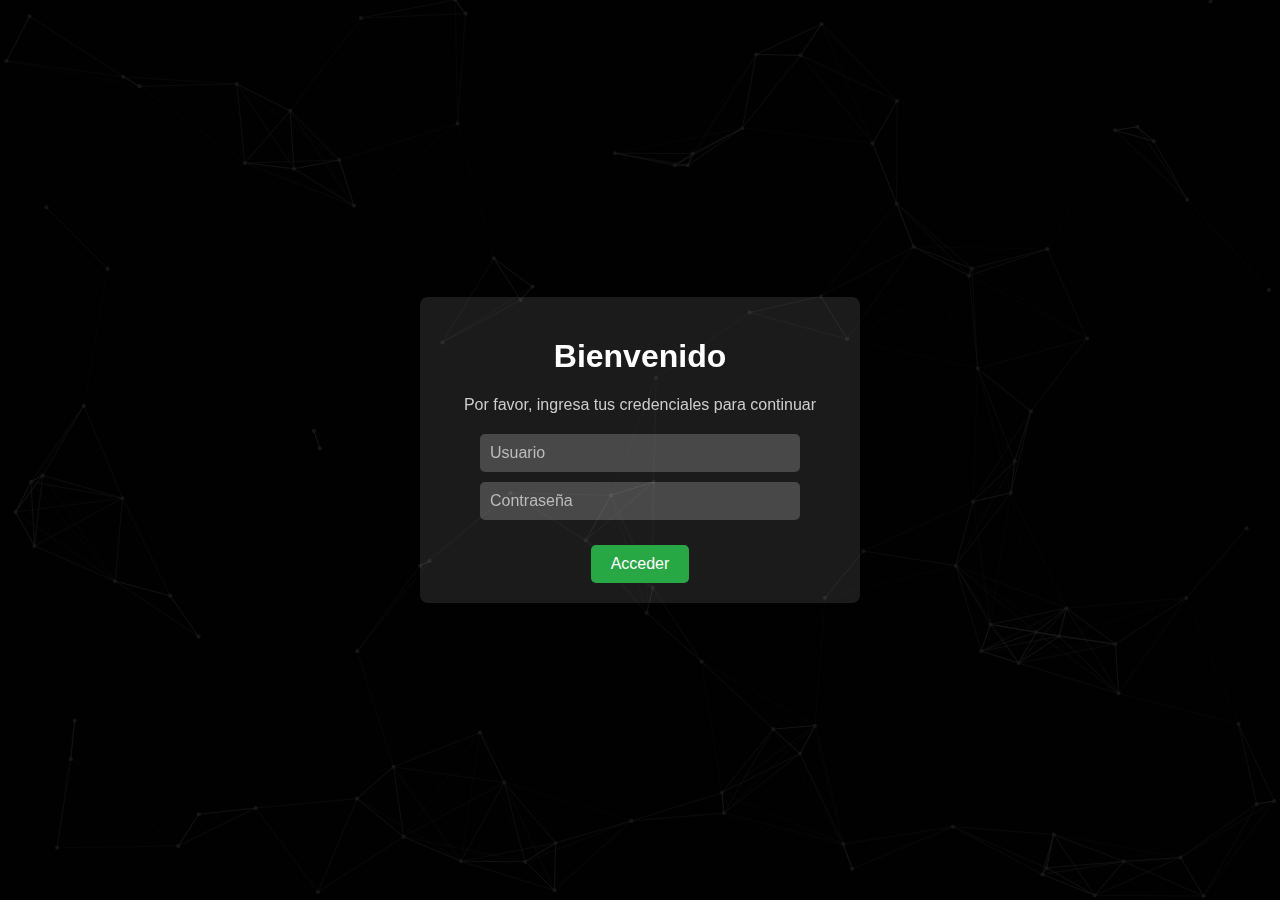
==== Bd/index.html @ 912af2e2 "agregando bd de clientes" ====
<!DOCTYPE html>
<html lang="en">
<head>
    <meta charset="UTF-8">
    <meta name="viewport" content="width=device-width, initial-scale=1.0">
    <title>Gestión de Clientes</title>
    <link rel="stylesheet" href="style.css">
</head>
<body>
    <!-- Fondo dinámico -->
    <canvas id="backgroundCanvas"></canvas>

    <!-- Pantalla de carga -->
    <div id="loadingScreen" class="loading-screen">
        <div class="login-form">
            <h1>Bienvenido</h1>
            <p>Por favor, ingresa tus credenciales para continuar</p>
            <input type="text" id="username" placeholder="Usuario" required>
            <input type="password" id="password" placeholder="Contraseña" required>
            <button id="loginBtn">Acceder</button>
        </div>
    </div>

    <!-- Contenedor principal -->
    <div class="container" style="display: none;">
        <h1>Gestión de Clientes</h1>

        <!-- Formulario para agregar clientes -->
        <form id="clienteForm">
            <input type="text" id="nombre" placeholder="Nombre" required>
            <input type="text" id="ip_address" placeholder="IP Address" required>
            <input type="date" id="fecha_ingreso" required>
            <input type="date" id="proxima_fecha_pago" required>
            <select id="plan_contratado" required>
                <option value="">Selecciona un Plan</option>
                <option value="Plan Básico">Plan Básico</option>
                <option value="Plan Estándar">Plan Estándar</option>
                <option value="Plan Premium">Plan Premium</option>
                <option value="Plan Corporativo">Plan Corporativo</option>
                <option value="Plan Personalizado">Plan Personalizado</option>
            </select>
            <input type="number" id="efectivo_a_pagar" placeholder="Efectivo a Pagar ($)" required>
            <button type="submit">Agregar Cliente</button>
        </form>

        <!-- Tabla para mostrar clientes -->
        <h2>Lista de Clientes</h2>
        <table id="clientesTable">
            <thead>
                <tr>
                    <th>ID</th>
                    <th>Nombre</th>
                    <th>IP Address</th>
                    <th>Fecha de Ingreso</th>
                    <th>Próxima Fecha de Pago</th>
                    <th>Plan Contratado</th>
                    <th>Efectivo a Pagar</th>
                    <th>Acciones</th>
                </tr>
            </thead>
            <tbody></tbody>
        </table>

        <!-- Botón para exportar -->
        <button id="exportar">Exportar a CSV</button>
    </div>

    <script src="app.js"></script>
</body>
</html>
---- Bd/style.css ----
/* Fondo dinámico */
body {
    margin: 0;
    padding: 0;
    overflow: hidden;
    font-family: 'Arial', sans-serif;
    background-color: #121212;
    color: #fff;
}

canvas#backgroundCanvas {
    position: fixed;
    top: 0;
    left: 0;
    width: 100%;
    height: 100%;
    z-index: -1;
}

/* Loading Screen */
.loading-screen {
    position: fixed;
    top: 0;
    left: 0;
    width: 100%;
    height: 100%;
    display: flex;
    justify-content: center;
    align-items: center;
    background: rgba(0, 0, 0, 0.9);
    z-index: 9999;
}

.login-form {
    text-align: center;
    background: rgba(255, 255, 255, 0.1);
    padding: 20px;
    border-radius: 8px;
    box-shadow: 0px 4px 15px rgba(0, 0, 0, 0.3);
    width: 90%;
    max-width: 400px;
}

.login-form h1 {
    font-size: 2rem;
    color: #fff;
}

.login-form p {
    margin: 10px 0 20px;
    color: #ccc;
}

.login-form input {
    display: block;
    margin: 10px auto;
    padding: 10px;
    width: 80%;
    max-width: 300px;
    border: none;
    border-radius: 5px;
    background: rgba(255, 255, 255, 0.2);
    color: #fff;
    font-size: 1rem;
}

.login-form input::placeholder {
    color: #bbb;
}

.login-form button {
    margin-top: 15px;
    padding: 10px 20px;
    border: none;
    border-radius: 5px;
    background-color: #28a745;
    color: white;
    cursor: pointer;
    font-size: 1rem;
    transition: background 0.3s ease;
}

.login-form button:hover {
    background-color: #218838;
}

/* Contenedor principal */
.container {
    max-width: 800px;
    background: rgba(255, 255, 255, 0.95);
    padding: 20px;
    margin: 50px auto;
    border-radius: 8px;
    box-shadow: 0 4px 10px rgba(0, 0, 0, 0.3);
    color: #333;
}

.container h1, .container h2 {
    text-align: center;
    color: #333;
}

form {
    display: flex;
    flex-wrap: wrap;
    gap: 10px;
}

form input, form select, form button {
    flex: 1 1 48%;
    padding: 10px;
    border-radius: 4px;
    border: 1px solid #ddd;
}

form button {
    background: #007BFF;
    color: white;
    border: none;
    cursor: pointer;
}

form button:hover {
    background: #0056b3;
}

table {
    width: 100%;
    border-collapse: collapse;
    margin-top: 20px;
}

table th, table td {
    padding: 10px;
    border: 1px solid #ddd;
    text-align: center;
}

table th {
    background: #007BFF;
    color: white;
}

button#exportar {
    margin-top: 20px;
    display: block;
    width: 100%;
    background: #28a745;
    color: white;
    padding: 10px;
    border: none;
    cursor: pointer;
    border-radius: 4px;
}

button#exportar:hover {
    background: #218838;
}
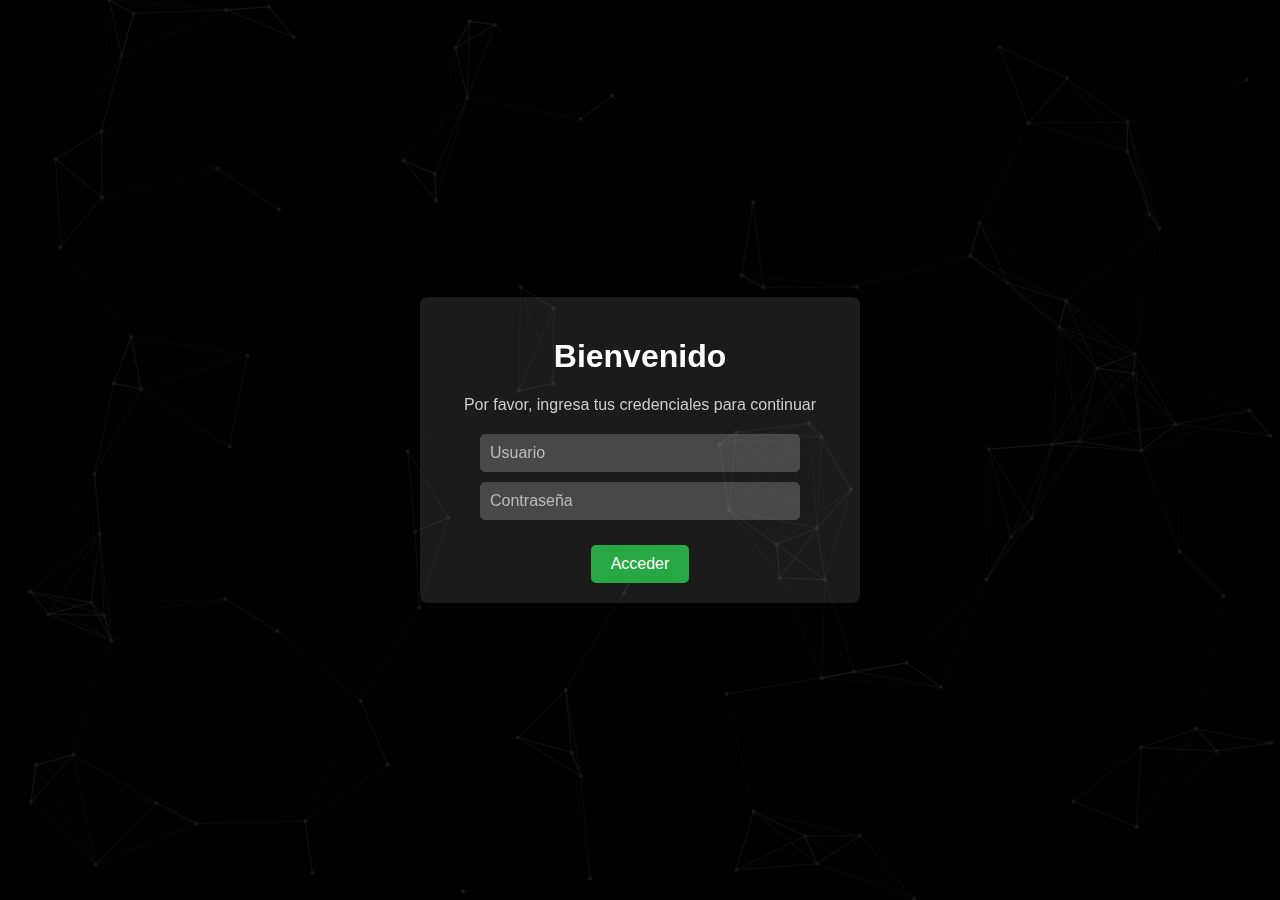
==== commit ad371573: "Update index.html" ====
--- a/Bd/index.html
+++ b/Bd/index.html
@@ -33,11 +33,11 @@
             <input type="date" id="proxima_fecha_pago" required>
             <select id="plan_contratado" required>
                 <option value="">Selecciona un Plan</option>
-                <option value="Plan Básico">Plan Básico</option>
-                <option value="Plan Estándar">Plan Estándar</option>
-                <option value="Plan Premium">Plan Premium</option>
-                <option value="Plan Corporativo">Plan Corporativo</option>
-                <option value="Plan Personalizado">Plan Personalizado</option>
+                <option value="Plan Básico">Plan 1 2Mbps </option>
+                <option value="Plan Estándar">Plan 2 4Mbps</option>
+                <option value="Plan Premium">Plan 3 6Mbps</option>
+                <option value="Plan Corporativo">Plan 4 8Mbps</option>
+                <option value="Plan Personalizado">Plan 5 10Mbps</option>
             </select>
             <input type="number" id="efectivo_a_pagar" placeholder="Efectivo a Pagar ($)" required>
             <button type="submit">Agregar Cliente</button>
